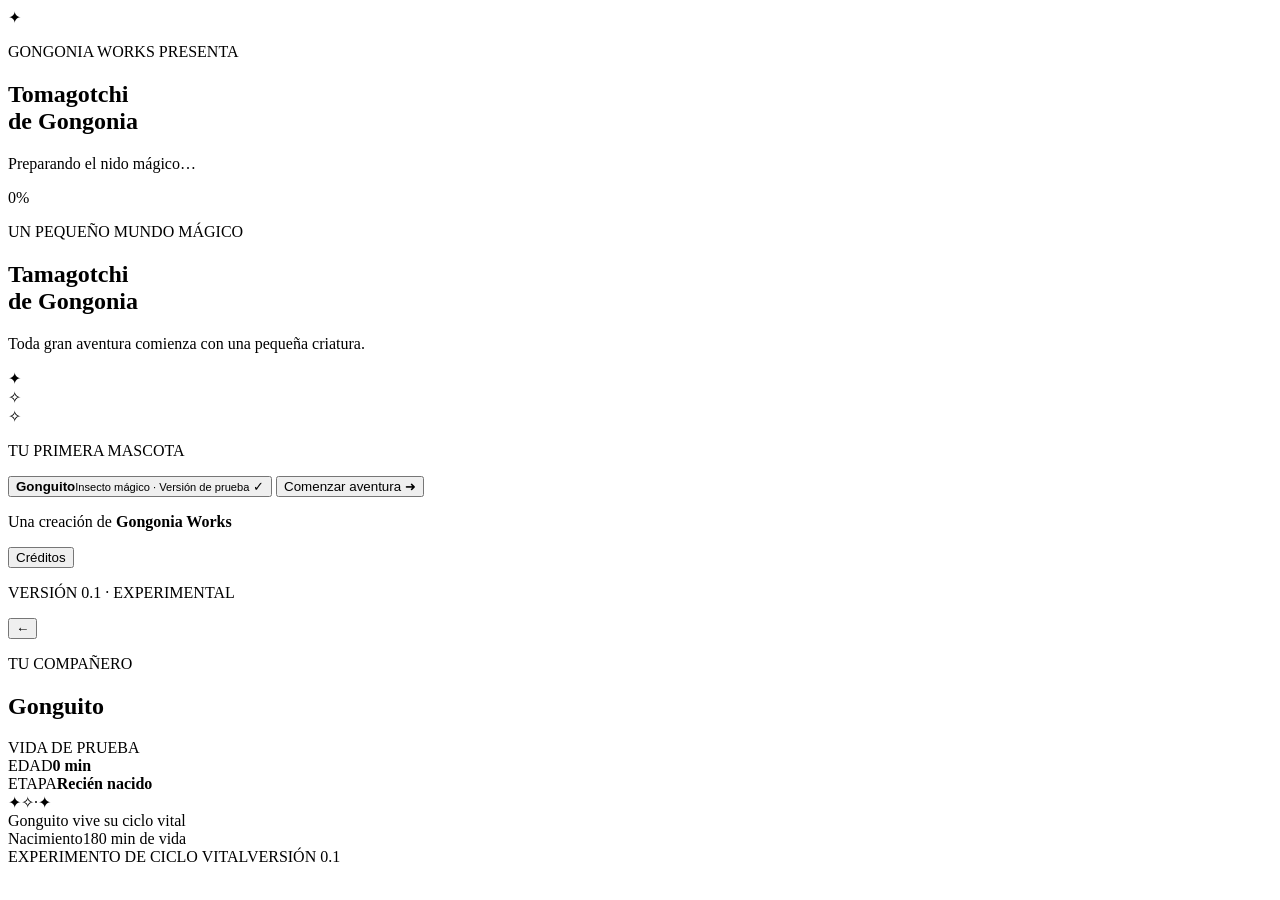
==== public/index.html @ 2abf69f5 "Prepare safe static assets directory for Cloudflare" ====
<!doctype html>
<html lang="es">
<head>
  <meta charset="utf-8">
  <meta name="viewport" content="width=device-width, initial-scale=1, viewport-fit=cover">
  <meta name="theme-color" content="#173b2c">
  <title>Tamagotchi de Gongonia</title>
  <link rel="stylesheet" href="styles.css">
</head>
<body>
  <main id="app" class="app-shell">
    <section id="loading-screen" class="screen loading-screen active" aria-label="Cargando juego">
      <div class="loading-content">
        <div class="brand-mark" aria-hidden="true">✦</div>
        <p class="eyebrow">GONGONIA WORKS PRESENTA</p>
        <h1>Tomagotchi<br><span>de Gongonia</span></h1>
        <p class="loading-message">Preparando el nido mágico…</p>
        <div class="progress-track" role="progressbar" aria-label="Carga del juego" aria-valuemin="0" aria-valuemax="100" aria-valuenow="0"><div id="loading-progress" class="progress-fill"></div></div>
        <p id="loading-percent" class="loading-percent">0%</p>
      </div>
    </section>

    <section id="home-screen" class="screen home-screen" aria-label="Inicio">
      <header class="home-header">
        <p class="eyebrow">UN PEQUEÑO MUNDO MÁGICO</p>
        <h1>Tamagotchi<br><span>de Gongonia</span></h1>
        <p class="subtitle">Toda gran aventura comienza con una pequeña criatura.</p>
      </header>
      <div class="home-art" aria-hidden="true"><div class="glow-orb"></div><div class="sprout sprout-left">✦</div><div class="sprout sprout-right">✧</div><div class="nest"><div class="nest-straw straw-one"></div><div class="nest-straw straw-two"></div><div class="nest-straw straw-three"></div><div class="egg"><span class="egg-shine"></span><span class="egg-rune">✧</span></div></div></div>
      <div class="selection-panel">
        <p class="section-label">TU PRIMERA MASCOTA</p>
        <button id="pet-option" class="pet-option" type="button" aria-pressed="true">
          <span class="pet-icon" aria-hidden="true"><span class="mini-worm"><i></i><i></i><i></i></span></span>
          <span class="pet-option-copy"><strong>Gonguito</strong><small>Insecto mágico · Versión de prueba</small></span>
          <span class="selected-check" aria-hidden="true">✓</span>
        </button>
        <button id="start-button" class="primary-button" type="button">Comenzar aventura <span aria-hidden="true">➜</span></button>
      </div>
      <footer class="home-footer">
        <p>Una creación de <strong>Gongonia Works</strong></p>
        <button id="credits-button" class="text-button" type="button">Créditos</button>
        <p class="version-label">VERSIÓN 0.1 · EXPERIMENTAL</p>
      </footer>
      <div id="credits-panel" class="credits-panel" hidden>
        <div class="credits-card" role="dialog" aria-modal="true" aria-labelledby="credits-title">
          <button id="close-credits" class="close-button" aria-label="Cerrar créditos" type="button">×</button>
          <p class="eyebrow">LOS ARTESANOS DE ESTE MUNDO</p>
          <h2 id="credits-title">Créditos</h2>
          <p><strong>Concepto y universo:</strong><br>Gongonia Works</p>
          <p><strong>Desarrollo:</strong><br>Experimento web creado con HTML, CSS y JavaScript</p>
          <p class="credits-note">Gracias por cuidar de las pequeñas criaturas de Gongonia.</p>
        </div>
      </div>
    </section>

    <section id="pet-screen" class="screen pet-screen" aria-label="Mascota virtual">
      <header class="pet-topbar"><button id="back-home-button" class="icon-button" type="button" aria-label="Volver al inicio">←</button><div><p class="eyebrow">TU COMPAÑERO</p><h2>Gonguito</h2></div><span class="life-chip">VIDA DE PRUEBA</span></header>
      <div class="pet-status"><div><span class="status-label">EDAD</span><strong id="age-value">0 min</strong></div><div class="stage-block"><span class="status-label">ETAPA</span><strong id="stage-value">Recién nacido</strong></div></div>
      <div id="living-scene" class="living-scene">
        <div class="scene-stars" aria-hidden="true"><span>✦</span><span>✧</span><span>·</span><span>✦</span></div>
        <div class="ground-hill hill-back"></div><div class="ground-hill hill-front"></div>
        <div id="worm" class="worm" role="img" aria-label="Gonguito, el pequeño insecto mágico"><span class="worm-segment seg-1"></span><span class="worm-segment seg-2"></span><span class="worm-segment seg-3"></span><span class="worm-segment seg-4"></span><span class="worm-head"><i class="eye eye-left"></i><i class="eye eye-right"></i><span class="smile"></span><i class="antenna antenna-left"></i><i class="antenna antenna-right"></i></span></div>
        <div class="scene-caption"><span class="pulse-dot"></span> Gonguito vive su ciclo vital</div>
      </div>
      <div id="death-scene" class="death-scene" hidden role="button" tabindex="0" aria-label="Lápida de Gonguito. Toca para volver al inicio">
        <div class="moon">☾</div><div class="tombstone"><span class="tombstone-star">✦</span><strong>RIP</strong><span class="tombstone-line"></span><small>GONGUITO</small><span class="tombstone-flower">✿</span></div>
        <p class="death-title">El ciclo ha terminado</p><p class="death-copy">Las pequeñas estrellas siempre encuentran el camino a casa.</p><button id="return-home-button" class="primary-button" type="button">Volver al inicio ↺</button><p class="tap-hint">También puedes tocar la lápida</p>
      </div>
      <div class="life-timeline"><div class="timeline-labels"><span>Nacimiento</span><span id="remaining-label">180 min de vida</span></div><div class="timeline-track"><div id="life-progress" class="timeline-fill"></div></div><div class="stage-track" id="stage-track"><span class="stage-dot active" title="Recién nacido"></span><span class="stage-dot" title="Bebé"></span><span class="stage-dot" title="Niño"></span><span class="stage-dot" title="Adolescente"></span><span class="stage-dot" title="Adulto joven"></span><span class="stage-dot" title="Adulto mayor"></span><span class="stage-dot" title="Viejo"></span><span class="stage-dot" title="Anciano"></span></div></div>
      <footer class="pet-footer"><span>EXPERIMENTO DE CICLO VITAL</span><span>VERSIÓN 0.1</span></footer>
    </section>
  </main>
  <script src="app.js"></script>
</body>
</html>
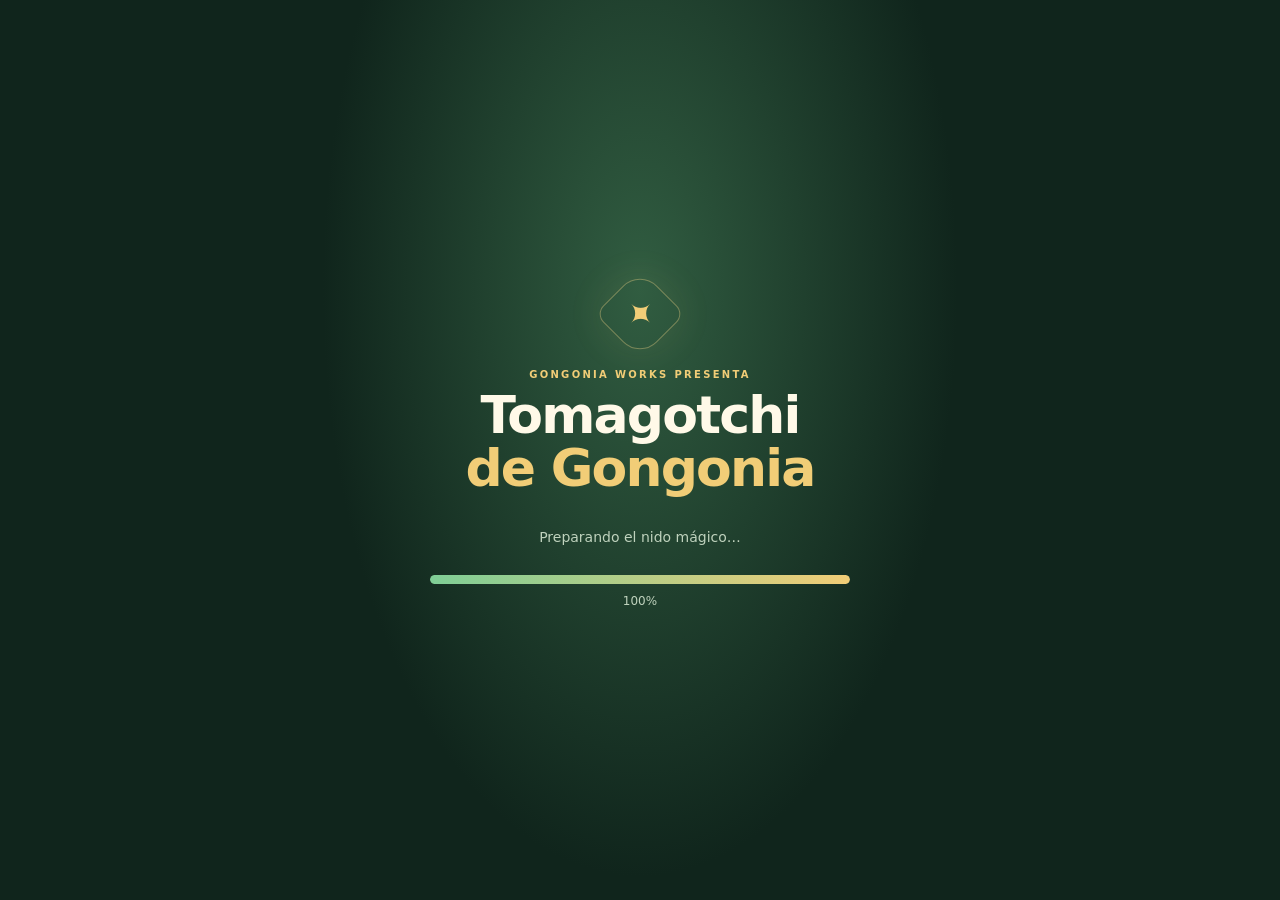
==== commit c5d6baca: "Update Tamagotchi de Gongonia UI for v0.2 incubation, growth and music" ====
--- a/public/index.html
+++ b/public/index.html
@@ -4,7 +4,7 @@
   <meta charset="utf-8">
   <meta name="viewport" content="width=device-width, initial-scale=1, viewport-fit=cover">
   <meta name="theme-color" content="#173b2c">
-  <title>Tamagotchi de Gongonia</title>
+  <title>Tomagotchi de Gongonia · v0.2</title>
   <link rel="stylesheet" href="styles.css">
 </head>
 <body>
@@ -23,23 +23,25 @@
     <section id="home-screen" class="screen home-screen" aria-label="Inicio">
       <header class="home-header">
         <p class="eyebrow">UN PEQUEÑO MUNDO MÁGICO</p>
-        <h1>Tamagotchi<br><span>de Gongonia</span></h1>
-        <p class="subtitle">Toda gran aventura comienza con una pequeña criatura.</p>
+        <h1>Tomagotchi<br><span>de Gongonia</span></h1>
+        <p class="subtitle">Primero un huevo, después un pequeño compañero.</p>
       </header>
       <div class="home-art" aria-hidden="true"><div class="glow-orb"></div><div class="sprout sprout-left">✦</div><div class="sprout sprout-right">✧</div><div class="nest"><div class="nest-straw straw-one"></div><div class="nest-straw straw-two"></div><div class="nest-straw straw-three"></div><div class="egg"><span class="egg-shine"></span><span class="egg-rune">✧</span></div></div></div>
       <div class="selection-panel">
         <p class="section-label">TU PRIMERA MASCOTA</p>
         <button id="pet-option" class="pet-option" type="button" aria-pressed="true">
           <span class="pet-icon" aria-hidden="true"><span class="mini-worm"><i></i><i></i><i></i></span></span>
-          <span class="pet-option-copy"><strong>Gonguito</strong><small>Insecto mágico · Versión de prueba</small></span>
+          <span class="pet-option-copy"><strong>Gonguito</strong><small>Gusanito mágico · Ciclo de 2 horas</small></span>
           <span class="selected-check" aria-hidden="true">✓</span>
         </button>
         <button id="start-button" class="primary-button" type="button">Comenzar aventura <span aria-hidden="true">➜</span></button>
       </div>
       <footer class="home-footer">
         <p>Una creación de <strong>Gongonia Works</strong></p>
+        <button id="music-toggle-home" class="music-button" type="button" aria-pressed="false">♫ Música: activar</button>
+        <p id="music-status" class="music-status">Activa la música o comienza la aventura para escuchar la melodía.</p>
         <button id="credits-button" class="text-button" type="button">Créditos</button>
-        <p class="version-label">VERSIÓN 0.1 · EXPERIMENTAL</p>
+        <p class="version-label">VERSIÓN 0.2 · EXPERIMENTAL</p>
       </footer>
       <div id="credits-panel" class="credits-panel" hidden>
         <div class="credits-card" role="dialog" aria-modal="true" aria-labelledby="credits-title">
@@ -54,20 +56,22 @@
     </section>
 
     <section id="pet-screen" class="screen pet-screen" aria-label="Mascota virtual">
-      <header class="pet-topbar"><button id="back-home-button" class="icon-button" type="button" aria-label="Volver al inicio">←</button><div><p class="eyebrow">TU COMPAÑERO</p><h2>Gonguito</h2></div><span class="life-chip">VIDA DE PRUEBA</span></header>
+      <header class="pet-topbar"><button id="back-home-button" class="icon-button" type="button" aria-label="Volver al inicio">←</button><div><p class="eyebrow">TU COMPAÑERO</p><h2>Gonguito</h2></div><span class="life-chip">VERSIÓN 0.2</span></header>
+      <div class="pet-controls"><button id="music-toggle-pet" class="music-button music-button--compact" type="button" aria-pressed="false">♫ Música: activar</button><span class="cycle-chip">10 MIN DE INCUBACIÓN · 2 H DE VIDA</span></div>
       <div class="pet-status"><div><span class="status-label">EDAD</span><strong id="age-value">0 min</strong></div><div class="stage-block"><span class="status-label">ETAPA</span><strong id="stage-value">Recién nacido</strong></div></div>
       <div id="living-scene" class="living-scene">
         <div class="scene-stars" aria-hidden="true"><span>✦</span><span>✧</span><span>·</span><span>✦</span></div>
         <div class="ground-hill hill-back"></div><div class="ground-hill hill-front"></div>
-        <div id="worm" class="worm" role="img" aria-label="Gonguito, el pequeño insecto mágico"><span class="worm-segment seg-1"></span><span class="worm-segment seg-2"></span><span class="worm-segment seg-3"></span><span class="worm-segment seg-4"></span><span class="worm-head"><i class="eye eye-left"></i><i class="eye eye-right"></i><span class="smile"></span><i class="antenna antenna-left"></i><i class="antenna antenna-right"></i></span></div>
-        <div class="scene-caption"><span class="pulse-dot"></span> Gonguito vive su ciclo vital</div>
+        <div id="incubation-visual" class="incubation-visual" hidden role="img" aria-label="Un huevo mágico en su nido, incubándose"><div class="incubation-glow"></div><div class="incubation-nest"><span class="incubation-straw straw-a"></span><span class="incubation-straw straw-b"></span><span class="incubation-straw straw-c"></span><div class="incubation-egg"><span class="incubation-shine"></span><span class="incubation-rune">✧</span><span class="egg-crack crack-one"></span><span class="egg-crack crack-two"></span></div></div></div>
+        <div id="worm" class="worm worm--baby" hidden role="img" aria-label="Gonguito, gusanito bebé"><span class="worm-segment seg-1"></span><span class="worm-segment seg-2"></span><span class="worm-segment seg-3"></span><span class="worm-segment seg-4"></span><span class="worm-head"><i class="eye eye-left"></i><i class="eye eye-right"></i><span class="glasses glasses-left"></span><span class="glasses glasses-right"></span><span class="glasses-bridge"></span><span class="smile"></span><i class="antenna antenna-left"></i><i class="antenna antenna-right"></i></span></div>
+        <div class="scene-caption"><span class="pulse-dot"></span> <span id="scene-caption-text">Un pequeño milagro está por nacer</span></div>
       </div>
       <div id="death-scene" class="death-scene" hidden role="button" tabindex="0" aria-label="Lápida de Gonguito. Toca para volver al inicio">
         <div class="moon">☾</div><div class="tombstone"><span class="tombstone-star">✦</span><strong>RIP</strong><span class="tombstone-line"></span><small>GONGUITO</small><span class="tombstone-flower">✿</span></div>
         <p class="death-title">El ciclo ha terminado</p><p class="death-copy">Las pequeñas estrellas siempre encuentran el camino a casa.</p><button id="return-home-button" class="primary-button" type="button">Volver al inicio ↺</button><p class="tap-hint">También puedes tocar la lápida</p>
       </div>
-      <div class="life-timeline"><div class="timeline-labels"><span>Nacimiento</span><span id="remaining-label">180 min de vida</span></div><div class="timeline-track"><div id="life-progress" class="timeline-fill"></div></div><div class="stage-track" id="stage-track"><span class="stage-dot active" title="Recién nacido"></span><span class="stage-dot" title="Bebé"></span><span class="stage-dot" title="Niño"></span><span class="stage-dot" title="Adolescente"></span><span class="stage-dot" title="Adulto joven"></span><span class="stage-dot" title="Adulto mayor"></span><span class="stage-dot" title="Viejo"></span><span class="stage-dot" title="Anciano"></span></div></div>
-      <footer class="pet-footer"><span>EXPERIMENTO DE CICLO VITAL</span><span>VERSIÓN 0.1</span></footer>
+      <div class="life-timeline"><div class="life-timeline"><div class="timeline-labels"><span id="timeline-left-label">Incubación</span><span id="remaining-label">Nace en 10 min</span></div><div class="timeline-track"><div id="life-progress" class="timeline-fill"></div></div><div class="stage-track" id="stage-track"><span class="stage-dot" title="Recién nacido"></span><span class="stage-dot" title="Bebé"></span><span class="stage-dot" title="Adulto"></span><span class="stage-dot" title="Viejo con lentes"></span></div></div>
+      <footer class="pet-footer"><span>EXPERIMENTO DE CICLO VITAL</span><span>VERSIÓN 0.2</span></footer>
     </section>
   </main>
   <script src="app.js"></script>
--- a/public/styles.css
+++ b/public/styles.css
@@ -0,0 +1,139 @@
+:root {
+  color-scheme: dark;
+  --deep: #10251c;
+  --forest: #173b2c;
+  --panel: #204332;
+  --panel-light: #2e5a40;
+  --text: #fff9e8;
+  --muted: #bfd2bd;
+  --gold: #f1cd77;
+  --mint: #87d7a0;
+}
+* { box-sizing: border-box; }
+[hidden] { display: none !important; }
+html, body { margin: 0; min-height: 100%; background: var(--deep); color: var(--text); font-family: ui-rounded, system-ui, -apple-system, BlinkMacSystemFont, "Segoe UI", sans-serif; }
+button { font: inherit; touch-action: manipulation; cursor: pointer; }
+button:focus-visible, [role="button"]:focus-visible { outline: 3px solid var(--gold); outline-offset: 4px; }
+.app-shell { min-height: 100svh; width: min(100%, 660px); margin: 0 auto; overflow: hidden; position: relative; background: radial-gradient(ellipse at top, #28503a 0%, var(--deep) 62%); }
+.screen { min-height: 100svh; padding: max(24px, env(safe-area-inset-top)) 22px max(22px, env(safe-area-inset-bottom)); display: none; position: relative; }
+.screen.active { display: flex; flex-direction: column; }
+.eyebrow { color: var(--gold); font-size: 10px; font-weight: 900; letter-spacing: 2.3px; margin: 0 0 9px; }
+h1, h2, p { margin-top: 0; }
+h1 { font-size: clamp(36px, 9vw, 52px); line-height: 1.01; letter-spacing: -1.8px; margin-bottom: 14px; }
+h1 span { color: var(--gold); }
+.loading-screen { align-items: center; justify-content: center; text-align: center; background: radial-gradient(ellipse at 50% 32%, #315d41, #10251c 68%); }
+.loading-content { width: min(100%, 420px); }
+.brand-mark { width: 64px; height: 64px; display: grid; place-items: center; margin: 0 auto 23px; border: 1px solid #e8cc8266; color: var(--gold); font-size: 35px; border-radius: 24px 12px 24px 12px; transform: rotate(45deg); box-shadow: 0 0 40px #f1cd7718; }
+.brand-mark::first-letter { transform: rotate(-45deg); }
+.loading-screen h1 { margin-bottom: 35px; }
+.loading-message { color: var(--muted); font-size: 14px; }
+.progress-track { height: 9px; border-radius: 99px; background: #375641; overflow: hidden; margin-top: 30px; }
+.progress-fill { height: 100%; width: 0; border-radius: inherit; background: linear-gradient(90deg, #7fce96, var(--gold)); transition: width .12s linear; }
+.loading-percent { margin-top: 10px; font-size: 12px; color: var(--muted); font-variant-numeric: tabular-nums; }
+.home-screen { text-align: center; }
+.home-header { padding-top: 8px; }
+.subtitle { color: var(--muted); font-size: 14px; line-height: 1.5; max-width: 340px; margin: 0 auto; }
+.home-art { flex: 1; min-height: 200px; max-height: 280px; position: relative; display: grid; place-items: center; overflow: hidden; }
+.glow-orb { position: absolute; width: 175px; height: 175px; border-radius: 50%; background: #e1c66b16; box-shadow: 0 0 80px #b1dc8e18; }
+.nest { width: 205px; height: 104px; position: absolute; bottom: 20px; border: 8px solid #885b36; border-top-color: #b5814b; border-radius: 50% 50% 46% 46%; background: repeating-linear-gradient(13deg, #71482e 0 6px, #93643c 7px 12px); box-shadow: inset 0 10px 0 #d8a25e35, 0 20px 45px #050d084d; }
+.egg { position: absolute; width: 82px; height: 108px; border-radius: 50% 50% 46% 46%; background: radial-gradient(ellipse at 32% 23%, #fff3c7, #dbd3a4 45%, #a7aa7d); top: -58px; left: calc(50% - 41px); box-shadow: inset -10px -8px 12px #5b704230, 0 0 25px #f1d88d23; animation: eggFloat 3s ease-in-out infinite; }
+.egg-shine { position: absolute; width: 12px; height: 25px; top: 20px; left: 18px; border-radius: 50%; background: #fffdf0a8; transform: rotate(23deg); }
+.egg-rune { position: absolute; inset: 44% 0 auto; color: #77905d; font-size: 25px; }
+.nest-straw { position: absolute; height: 8px; width: 80px; background: #d0a163; border-radius: 99px; top: 15px; left: -5px; transform: rotate(-15deg); }
+.straw-two { left: 112px; top: 27px; transform: rotate(18deg); }
+.straw-three { left: 48px; top: 7px; width: 98px; transform: rotate(6deg); }
+.sprout { position: absolute; color: #9bd98d; font-size: 29px; }
+.sprout-left { left: 16%; top: 30%; animation: twinkle 2.4s infinite; }
+.sprout-right { right: 17%; top: 21%; animation: twinkle 2.8s .4s infinite; }
+.selection-panel { text-align: left; background: #1b3d2cbd; border: 1px solid #5476517a; border-radius: 20px; padding: 16px; }
+.section-label { color: var(--muted); font-size: 10px; font-weight: 900; letter-spacing: 1.8px; text-align: center; margin-bottom: 12px; }
+.pet-option { display: flex; align-items: center; gap: 12px; width: 100%; padding: 11px; border-radius: 14px; border: 1px solid #8ebd7d; background: #2c563b; color: var(--text); text-align: left; }
+.pet-icon { width: 49px; height: 49px; flex: 0 0 49px; border-radius: 13px; background: #d7e9b0; display: grid; place-items: center; }
+.mini-worm { display: flex; align-items: center; margin-top: 4px; }
+.mini-worm i { width: 12px; height: 13px; margin-left: -2px; border-radius: 50%; background: #62ad59; border: 1px solid #3e8a43; }
+.mini-worm i:last-child { width: 16px; height: 17px; position: relative; }
+.mini-worm i:last-child::after { content: "••"; position: absolute; font-size: 7px; color: #183e24; top: 1px; left: 3px; letter-spacing: 2px; }
+.pet-option-copy { flex: 1; display: flex; flex-direction: column; gap: 4px; }
+.pet-option-copy strong { font-size: 16px; }
+.pet-option-copy small { color: var(--muted); font-size: 11px; }
+.selected-check { width: 23px; height: 23px; display: grid; place-items: center; color: #163720; background: #a4d98b; border-radius: 50%; font-weight: 900; }
+.primary-button { width: 100%; min-height: 52px; margin-top: 13px; padding: 14px 18px; border: 0; border-radius: 14px; background: linear-gradient(135deg, #f2d889, #dfa951); color: #233a25; font-weight: 900; box-shadow: 0 4px 0 #967038; }
+.primary-button:active { transform: translateY(2px); box-shadow: 0 2px 0 #967038; }
+.home-footer { padding: 19px 0 0; font-size: 12px; color: var(--muted); }
+.home-footer p { margin-bottom: 8px; }
+.home-footer strong { color: var(--text); }
+.text-button { background: transparent; border: 0; color: var(--gold); text-decoration: underline; text-underline-offset: 3px; padding: 8px 12px; }
+.version-label { padding-top: 12px; font-size: 9px; letter-spacing: 1.4px; opacity: .67; margin: 0 !important; }
+.credits-panel { position: fixed; inset: 0; z-index: 20; display: grid; place-items: center; padding: 20px; background: #07110dd9; }
+.credits-card { position: relative; width: min(100%, 380px); padding: 27px 22px; border: 1px solid #718e59; border-radius: 22px; background: #1c3d2b; box-shadow: 0 20px 70px #0008; text-align: center; }
+.credits-card h2 { font-size: 30px; color: var(--gold); margin-bottom: 22px; }
+.credits-card p:not(.eyebrow) { color: #e3ebd9; line-height: 1.55; font-size: 13px; }
+.credits-note { margin: 22px 0 0 !important; color: var(--gold) !important; }
+.close-button { position: absolute; right: 12px; top: 9px; border: 0; background: transparent; color: var(--text); font-size: 28px; padding: 3px 8px; }
+.pet-screen { padding-bottom: max(17px, env(safe-area-inset-bottom)); }
+.pet-topbar { display: flex; align-items: center; gap: 12px; }
+.pet-topbar .eyebrow { margin-bottom: 3px; }
+.pet-topbar h2 { margin: 0; font-size: 24px; }
+.icon-button { width: 43px; height: 43px; border-radius: 14px; border: 1px solid #64835c; color: var(--text); background: #204332; font-size: 22px; }
+.life-chip { margin-left: auto; border: 1px solid #59724e; border-radius: 99px; padding: 7px 9px; color: var(--gold); font-size: 8px; font-weight: 900; letter-spacing: 1px; white-space: nowrap; }
+.pet-status { display: flex; align-items: center; gap: 20px; padding: 19px 2px 15px; }
+.pet-status > div { display: flex; flex-direction: column; gap: 4px; }
+.status-label { color: var(--muted); font-size: 9px; font-weight: 900; letter-spacing: 1.3px; }
+.pet-status strong { font-size: 20px; font-variant-numeric: tabular-nums; }
+.stage-block { padding-left: 19px; border-left: 1px solid #64835c; }
+.stage-block strong { color: var(--gold); }
+.living-scene { position: relative; flex: 1; min-height: 300px; max-height: 440px; overflow: hidden; border-radius: 22px; border: 1px solid #8baa68; background: linear-gradient(#7cc1b2 0%, #c9e5ac 68%, #84b36b 100%); }
+.scene-stars span { position: absolute; color: #fdf5b6; font-size: 21px; animation: twinkle 3s infinite; }
+.scene-stars span:nth-child(1) { left: 17%; top: 16%; }
+.scene-stars span:nth-child(2) { right: 18%; top: 27%; animation-delay: .7s; }
+.scene-stars span:nth-child(3) { left: 31%; top: 30%; font-size: 32px; animation-delay: 1.3s; }
+.scene-stars span:nth-child(4) { right: 28%; top: 12%; animation-delay: 1.8s; }
+.ground-hill { position: absolute; width: 140%; left: -20%; height: 40%; bottom: -13%; border-radius: 50% 50% 0 0; }
+.hill-back { background: #9dca79; bottom: -8%; transform: rotate(-3deg); }
+.hill-front { background: #75ad60; bottom: -26%; transform: rotate(5deg); }
+.worm { position: absolute; width: 190px; height: 110px; left: 50%; top: 52%; transform: translate(-50%,-50%); animation: wormWiggle 2.5s ease-in-out infinite; filter: drop-shadow(0 7px 3px #254b2850); }
+.worm-segment { position: absolute; bottom: 13px; border: 2px solid #428b48; background: linear-gradient(145deg, #a1e37a, #61ba5c); border-radius: 50%; }
+.seg-1 { width: 47px; height: 44px; left: 12px; bottom: 12px; transform: rotate(26deg); }
+.seg-2 { width: 48px; height: 49px; left: 43px; bottom: 20px; transform: rotate(-5deg); }
+.seg-3 { width: 48px; height: 52px; left: 78px; bottom: 18px; transform: rotate(7deg); }
+.seg-4 { width: 52px; height: 57px; left: 107px; bottom: 20px; transform: rotate(-11deg); }
+.worm-head { position: absolute; display: block; width: 59px; height: 58px; left: 119px; bottom: 34px; border: 2px solid #428b48; border-radius: 49% 53% 47% 43%; background: linear-gradient(145deg, #b3ed82, #79cb60 72%); transform: rotate(8deg); }
+.eye { position: absolute; top: 20px; width: 6px; height: 8px; border-radius: 50%; background: #1e4b2d; }
+.eye-left { left: 15px; }
+.eye-right { right: 14px; }
+.smile { position: absolute; width: 15px; height: 7px; border-bottom: 2px solid #34763e; border-radius: 50%; left: 21px; top: 33px; }
+.antenna { position: absolute; top: -11px; width: 3px; height: 17px; background: #448a43; border-radius: 9px; }
+.antenna::after { content: ""; position: absolute; width: 8px; height: 8px; border-radius: 50%; background: #f2c56d; top: -3px; left: -3px; }
+.antenna-left { left: 15px; transform: rotate(-18deg); }
+.antenna-right { right: 14px; transform: rotate(26deg); }
+.scene-caption { position: absolute; top: 15px; left: 15px; z-index: 2; display: flex; align-items: center; gap: 7px; background: #eaf6dfb8; color: #2d6535; border: 1px solid #ffffff8a; border-radius: 99px; padding: 7px 10px; font-size: 10px; font-weight: 850; }
+.pulse-dot { width: 7px; height: 7px; border-radius: 50%; background: #47985a; box-shadow: 0 0 0 4px #47985a24; }
+.scene-caption .pulse-dot { animation: pulse 1.8s infinite; }
+.death-scene { flex: 1; min-height: 300px; display: flex; flex-direction: column; align-items: center; justify-content: center; text-align: center; padding: 20px; border-radius: 22px; border: 1px solid #54634a; background: radial-gradient(ellipse at 50% 20%, #344337, #17251c 72%); cursor: pointer; }
+.moon { align-self: flex-end; color: #f0d88d; font-size: 34px; margin: -4px 15% 0 0; }
+.tombstone { width: 132px; height: 170px; display: flex; flex-direction: column; align-items: center; justify-content: center; position: relative; border: 3px solid #8b967e; border-radius: 48% 48% 7px 7px; background: linear-gradient(120deg, #9ca594, #6f796c 65%, #596658); color: #28352a; box-shadow: inset 5px 0 0 #ffffff17, 0 13px 22px #0004; }
+.tombstone-star { color: #f5dfa0; font-size: 20px; text-shadow: 0 1px 5px #63532d; }
+.tombstone strong { font-family: Georgia, serif; font-size: 36px; letter-spacing: 4px; margin: 3px 0; }
+.tombstone-line { width: 60px; height: 1px; background: #364533; margin: 2px 0 7px; }
+.tombstone small { font-weight: 900; font-size: 10px; letter-spacing: 1.5px; }
+.tombstone-flower { position: absolute; bottom: -13px; right: -24px; color: #e7c9a0; font-size: 27px; }
+.death-title { color: var(--gold); font-weight: 900; font-size: 18px; margin: 22px 0 6px; }
+.death-copy { max-width: 280px; color: var(--muted); font-size: 12px; line-height: 1.5; margin-bottom: 4px; }
+.death-scene .primary-button { max-width: 300px; }
+.tap-hint { color: #a6b9a1; font-size: 10px; margin: 14px 0 0; }
+.life-timeline { padding: 18px 1px 7px; }
+.timeline-labels { display: flex; align-items: center; justify-content: space-between; gap: 8px; color: var(--muted); font-size: 10px; margin-bottom: 8px; }
+#remaining-label { font-variant-numeric: tabular-nums; }
+.timeline-track { width: 100%; height: 7px; background: #405e44; border-radius: 99px; overflow: hidden; }
+.timeline-fill { width: 0%; height: 100%; border-radius: inherit; background: linear-gradient(90deg, #76c988, #f3d27d); transition: width .2s linear; }
+.stage-track { display: grid; grid-template-columns: repeat(8, 1fr); gap: 3px; margin-top: 9px; }
+.stage-dot { height: 4px; border-radius: 99px; background: #48604a; }
+.stage-dot.active { background: var(--gold); box-shadow: 0 0 6px #f1cd7745; }
+.pet-footer { display: flex; justify-content: space-between; gap: 12px; color: #93ad91; font-size: 8px; letter-spacing: 1px; padding-top: 13px; }
+@keyframes eggFloat { 0%,100% { transform: translateY(0) rotate(-1deg); } 50% { transform: translateY(-4px) rotate(1deg); } }
+@keyframes twinkle { 0%,100% { opacity: .5; transform: scale(.9); } 50% { opacity: 1; transform: scale(1.13); } }
+@keyframes wormWiggle { 0%,100% { translate: 0 0; rotate: 0deg; } 30% { translate: 0 -4px; rotate: -1deg; } 65% { translate: 0 1px; rotate: 1deg; } }
+@keyframes pulse { 0%,100% { box-shadow: 0 0 0 4px #47985a24; } 50% { box-shadow: 0 0 0 7px #47985a12; } }
+@media (max-height: 730px) { .home-art { min-height: 150px; max-height: 205px; } .nest { transform: scale(.82); transform-origin: bottom center; bottom: 10px; } .pet-screen { padding-top: 17px; } .living-scene,.death-scene { min-height: 260px; } }
+@media (max-width: 390px) { .screen { padding-left: 16px; padding-right: 16px; } .pet-status { gap: 13px; } .stage-block { padding-left: 13px; } .pet-status strong { font-size: 18px; } .life-chip { font-size: 7px; letter-spacing: .5px; } .worm { transform: translate(-50%,-50%) scale(.9); } }
+@media (prefers-reduced-motion: reduce) { *,*::before,*::after { animation-duration: .01ms !important; animation-iteration-count: 1 !important; scroll-behavior: auto !important; } }
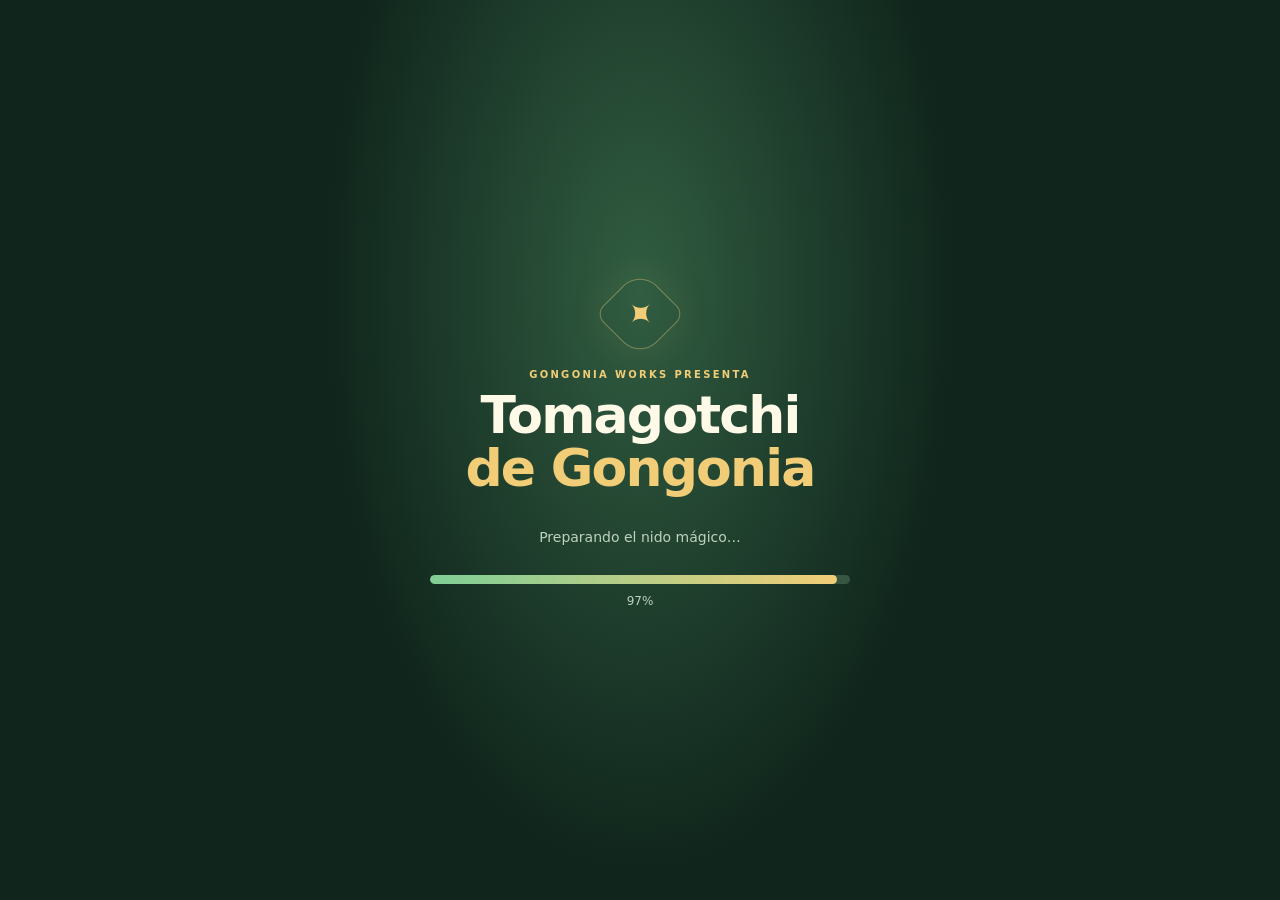
==== commit 7ff4dfad: "Fix v0.2 timeline container markup" ====
--- a/public/index.html
+++ b/public/index.html
@@ -70,7 +70,7 @@
         <div class="moon">☾</div><div class="tombstone"><span class="tombstone-star">✦</span><strong>RIP</strong><span class="tombstone-line"></span><small>GONGUITO</small><span class="tombstone-flower">✿</span></div>
         <p class="death-title">El ciclo ha terminado</p><p class="death-copy">Las pequeñas estrellas siempre encuentran el camino a casa.</p><button id="return-home-button" class="primary-button" type="button">Volver al inicio ↺</button><p class="tap-hint">También puedes tocar la lápida</p>
       </div>
-      <div class="life-timeline"><div class="life-timeline"><div class="timeline-labels"><span id="timeline-left-label">Incubación</span><span id="remaining-label">Nace en 10 min</span></div><div class="timeline-track"><div id="life-progress" class="timeline-fill"></div></div><div class="stage-track" id="stage-track"><span class="stage-dot" title="Recién nacido"></span><span class="stage-dot" title="Bebé"></span><span class="stage-dot" title="Adulto"></span><span class="stage-dot" title="Viejo con lentes"></span></div></div>
+      <div class="life-timeline"><div class="timeline-labels"><span id="timeline-left-label">Incubación</span><span id="remaining-label">Nace en 10 min</span></div><div class="timeline-track"><div id="life-progress" class="timeline-fill"></div></div><div class="stage-track" id="stage-track"><span class="stage-dot" title="Recién nacido"></span><span class="stage-dot" title="Bebé"></span><span class="stage-dot" title="Adulto"></span><span class="stage-dot" title="Viejo con lentes"></span></div></div>
       <footer class="pet-footer"><span>EXPERIMENTO DE CICLO VITAL</span><span>VERSIÓN 0.2</span></footer>
     </section>
   </main>
